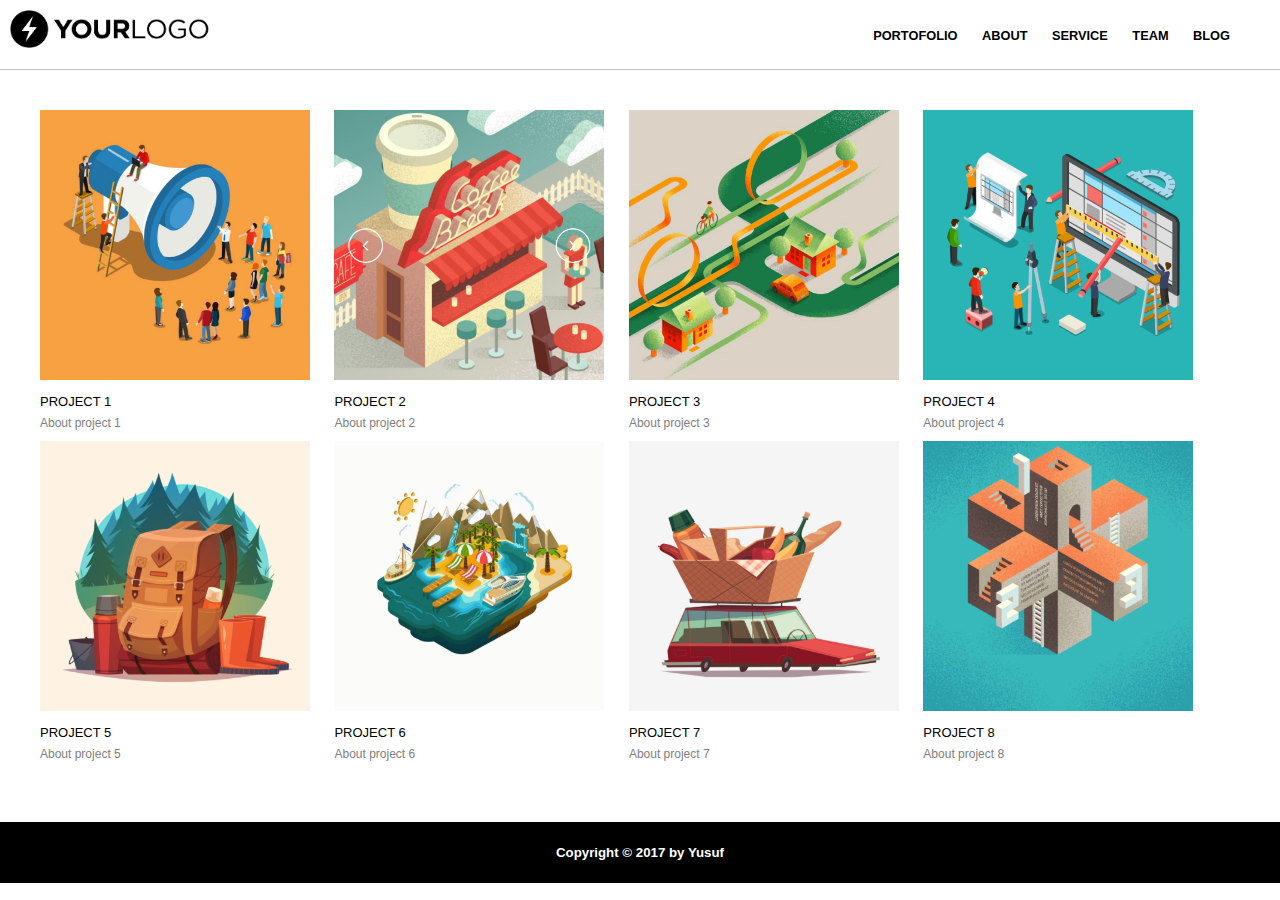
==== index.html @ ebe36af6 "Menambah file index.html dan resources" ====
<!DOCTYPE html>

<html>
  <head>
    <link href="style.css" rel="stylesheet" type="text/css"/>
    <title>Portofolio</title>
  </head>
  <body>
    <header>
      <img id="logo" src="img/sample-logo.png" width="200px" />
      <nav>
        <ul>
          <a href="#"><li>Portofolio</li></a>
          <a href="#"><li>About</li></a>
          <a href="#"><li>Service</li></a>
          <a href="#"><li>Team</li></a>
          <a href="#"><li>Blog</li></a>
        </ul>
      </nav>
    </header>
    <section>
      <div class="project-card-container">
        <div class="project-card">
          <img src="img/project1.png"/>
          <div class="title">Project 1</div>
          <div class="description">About project 1</div>
        </div>
        <div class="project-card">
          <img src="img/project2.png"/>
          <div class="title">Project 2</div>
          <div class="description">About project 2</div>
        </div>
        <div class="project-card">
          <img src="img/project3.png"/>
          <div class="title">Project 3</div>
          <div class="description">About project 3</div>
        </div>
        <div class="project-card">
          <img src="img/project4.png"/>
          <div class="title">Project 4</div>
          <div class="description">About project 4</div>
        </div>
        <div class="project-card">
          <img src="img/project5.png"/>
          <div class="title">Project 5</div>
          <div class="description">About project 5</div>
        </div>
        <div class="project-card">
          <img src="img/project6.png"/>
          <div class="title">Project 6</div>
          <div class="description">About project 6</div>
        </div>
        <div class="project-card">
          <img src="img/project7.png"/>
          <div class="title">Project 7</div>
          <div class="description">About project 7</div>
        </div>
        <div class="project-card">
          <img src="img/project8.png"/>
          <div class="title">Project 8</div>
          <div class="description">About project 8</div>
        </div>
      </div>
    </section>
    <footer>
      <h5>Copyright &copy; 2017 by Yusuf</h5>
    </footer>

  </body>
</html>
---- style.css ----
* {
  box-sizing: border-box;
}

body {
  margin: 0;
  font-family: arial;
  /*background-color: #262626;*/
}

header {
  position: fixed;
  background-color: #fff;
  border-bottom: 1px solid silver;
  width: 100%;
  height: 70px;
  left: 0;
  top: 0;
  padding: 10px;
  z-index: 100;
}

a {
  text-decoration: none;
}

header img {
  float: left;
}

header nav {
  float: right;
  top: 0;
  margin-right: 30px;
}

header nav li {
  margin: 0 10px;
  display: inline;
  text-transform: uppercase;
  font-size: 0.8em;
  font-weight: bold;
  color: #000;
}

section {
  position: relative;
  top: 70px;
  margin-bottom: 50px;
}

.project-card-container {
  padding: 30px;
}

.project-card {
  width: 270px;
  height: 300px;
  margin: 10px;
  display: inline-block;
}

.project-card .title {
  position: relative;
  font-size: 13px;
  text-transform: uppercase;
  color: #000;
  margin-top: 10px;
  width: 270px;
}

.project-card .description {
  font-size: 12px;
  width: 270px;
  color: gray;
  margin-top: 7px;
}

.project-card img {
  width: 270px;
  height: 270px;
  display: inline;
}

footer {
  margin: 0;
  position: relative;
  top: 50px;
  background-color: black;
  color: white;
  text-align: center;
  padding: 1px;
}

footer h5 {

}
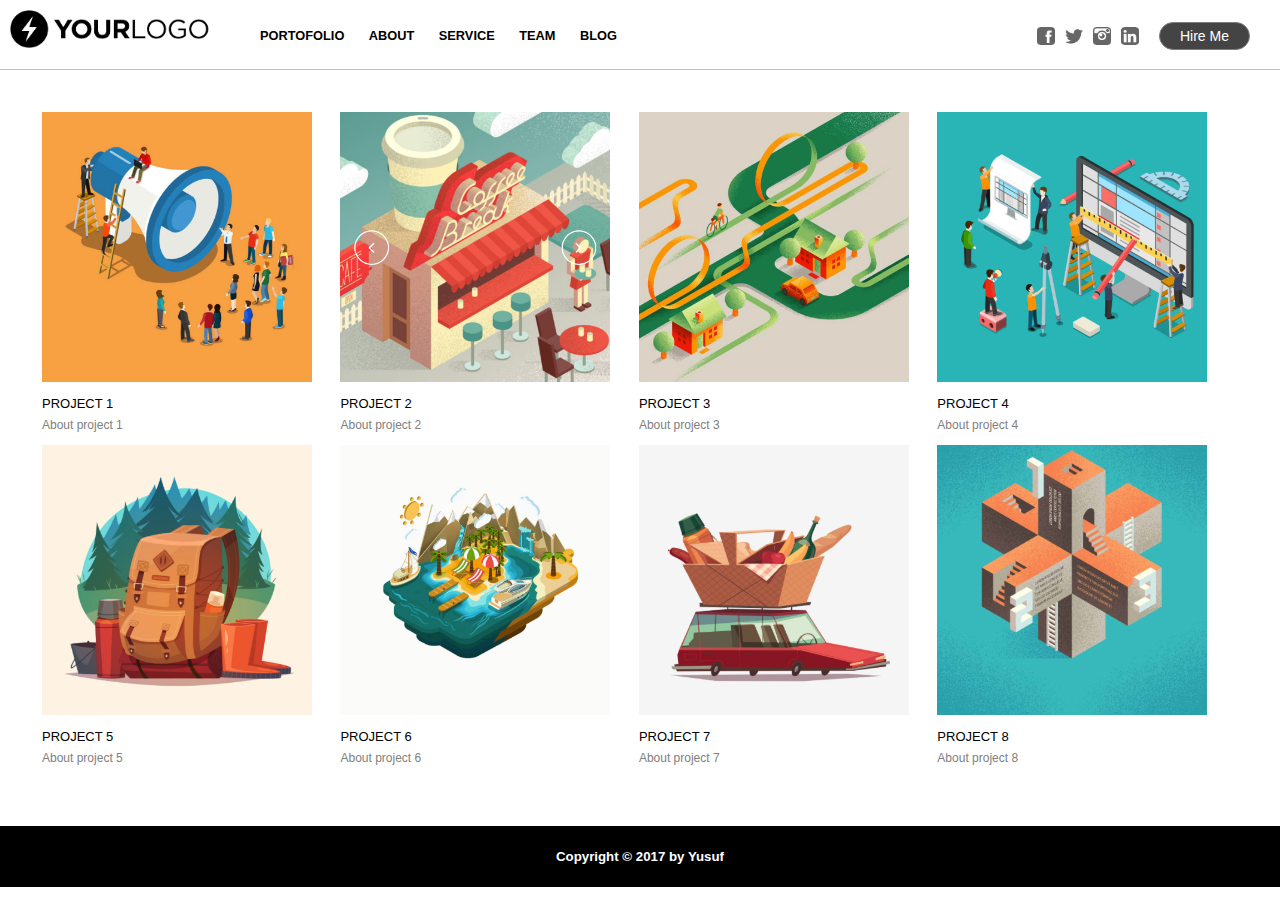
==== commit f00260e5: "add styles" ====
--- a/index.html
+++ b/index.html
@@ -17,6 +17,14 @@
           <a href="#"><li>Blog</li></a>
         </ul>
       </nav>
+
+      <div class="social-icons">
+        <a href="#"><img src="img/facebook.png"/></a>
+        <a href="#"><img src="img/twitter.png"/></a>
+        <a href="#"><img src="img/instagram.png"/></a>
+        <a href="#"><img src="img/linkedin.png"/></a>
+        <button>Hire Me</button>
+      </div>
     </header>
     <section>
       <div class="project-card-container">
--- a/style.css
+++ b/style.css
@@ -29,9 +29,8 @@
 }
 
 header nav {
-  float: right;
+  float: left;
   top: 0;
-  margin-right: 30px;
 }
 
 header nav li {
@@ -41,6 +40,32 @@
   font-size: 0.8em;
   font-weight: bold;
   color: #000;
+}
+
+header nav li img {
+  display: inline;
+}
+
+.social-icons {
+  float: right;
+  margin-top: 12px;
+  margin-right: 20px;
+}
+
+.social-icons img {
+  margin: 5px;
+  width: 18px;
+  height: 18px;
+}
+
+.social-icons button {
+  border: 1px solid gray;
+  padding: 5px 20px;
+  border-radius: 25px;
+  margin-left: 15px;
+  font-size: 14px;
+  color: #fff;
+  background-color: #444;
 }
 
 section {
@@ -56,7 +81,7 @@
 .project-card {
   width: 270px;
   height: 300px;
-  margin: 10px;
+  margin: 12px;
   display: inline-block;
 }
 
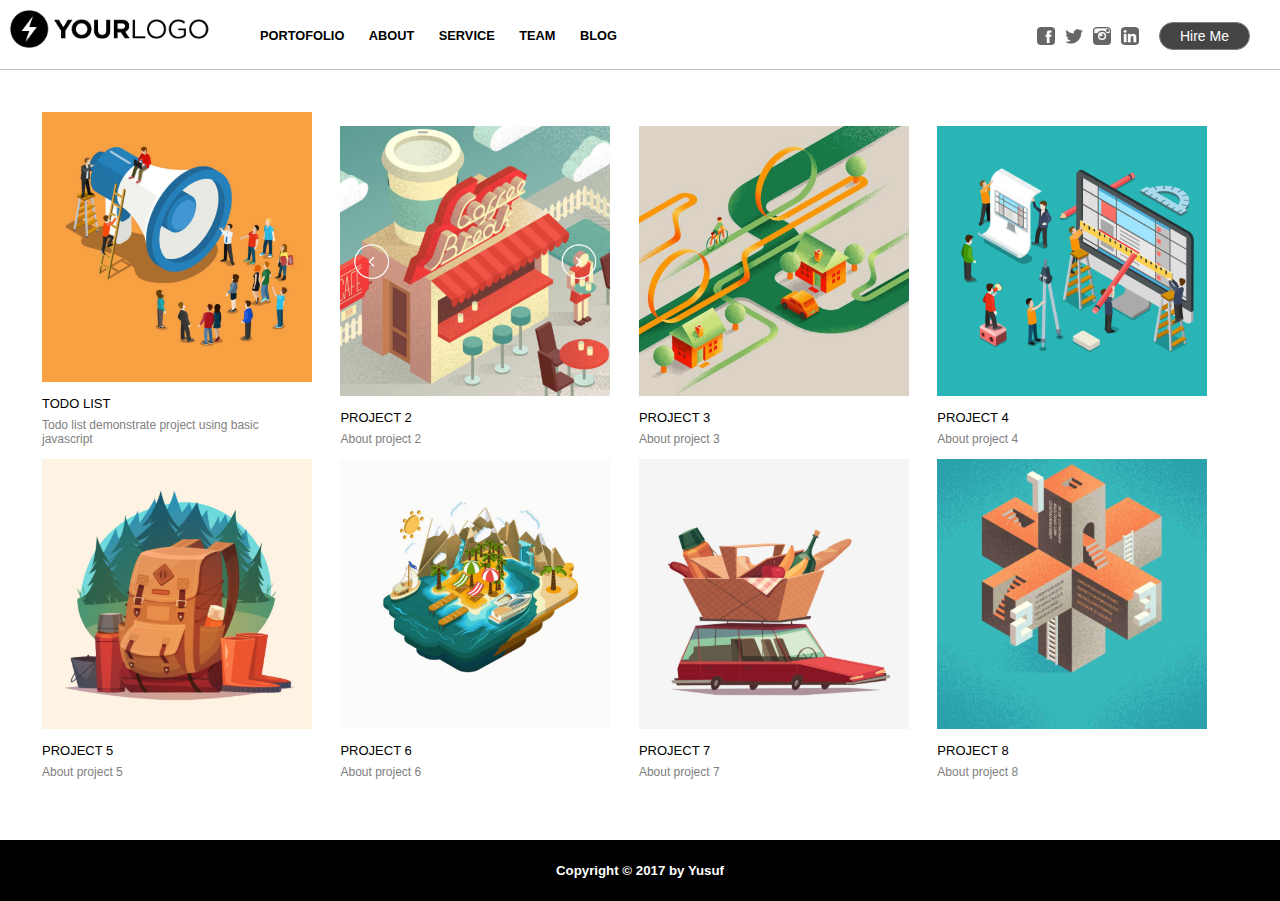
==== commit 644f133c: "Add todo list works" ====
--- a/index.html
+++ b/index.html
@@ -29,9 +29,9 @@
     <section>
       <div class="project-card-container">
         <div class="project-card">
-          <img src="img/project1.png"/>
-          <div class="title">Project 1</div>
-          <div class="description">About project 1</div>
+          <a href="works/todolist.html"><img src="img/project1.png"/></a>
+          <div class="title">Todo List</div>
+          <div class="description">Todo list demonstrate project using basic javascript</div>
         </div>
         <div class="project-card">
           <img src="img/project2.png"/>
